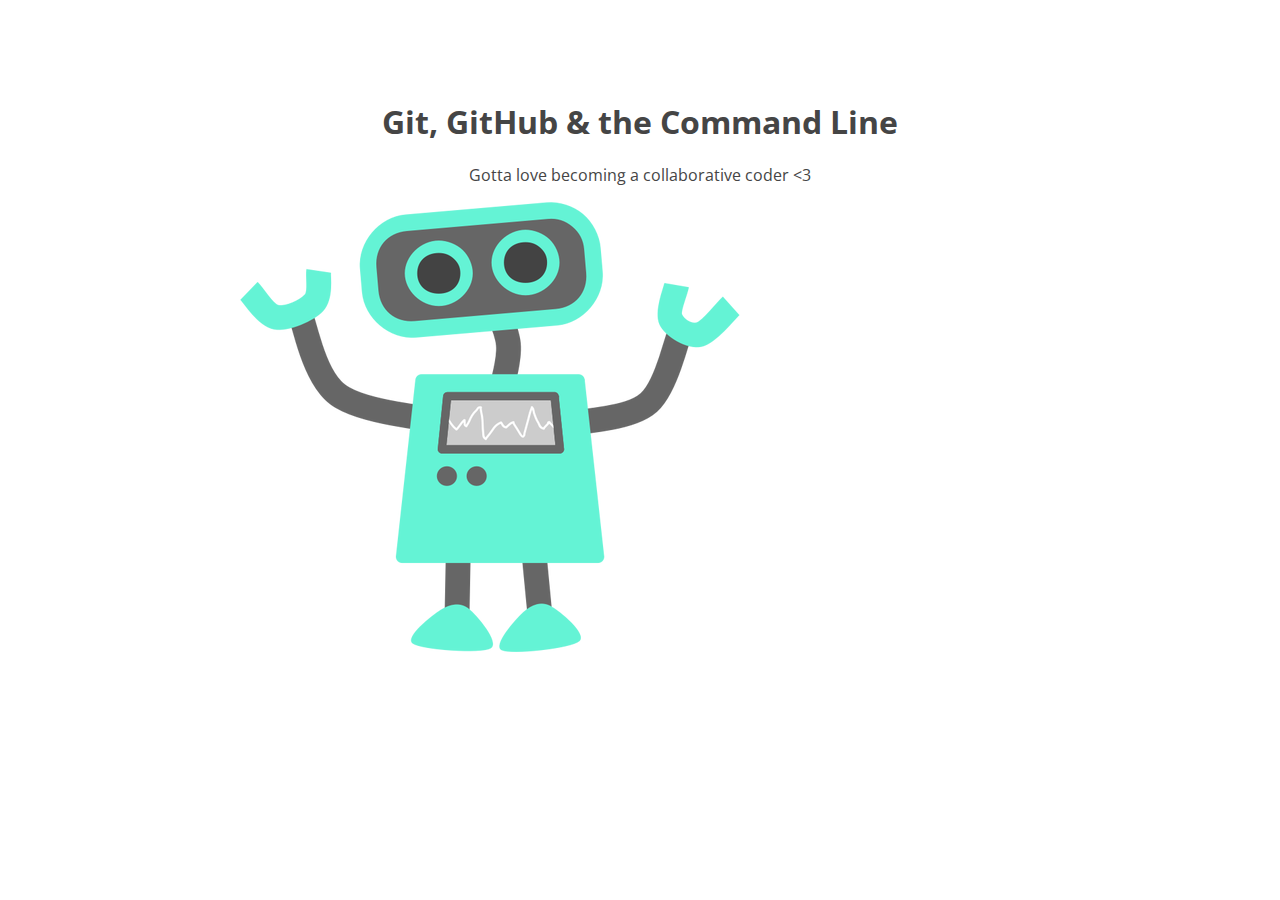
==== index.html @ 835611e2 "my first commit" ====
<!DOCTYPE html>
<html lang="en">
<head>
	<meta charset="UTF-8">
	<title>Let's Learn Git, GitHub and the Command Line</title>
	<link href='http://fonts.googleapis.com/css?family=Open+Sans' rel='stylesheet' type='text/css'>
	<link rel="stylesheet" href="css/style.css">
</head>
<body>
	<section>
		<h1>Git, GitHub & the Command Line</h1>
		<p>Gotta love becoming a collaborative coder <3</p>
		<img src="img/happy-blue-robot.png">
	</section>
</body>
</html>
---- css/style.css ----
section {
	width: 800px;
	margin: 100px auto;
}
section h1,
section p {
	text-align: center;
	color: #454545;
}
section h1 {
	font: 32px 'Open Sans';
	font-weight: bold;
}
section p {
	font: 16px 'Open Sans';
}
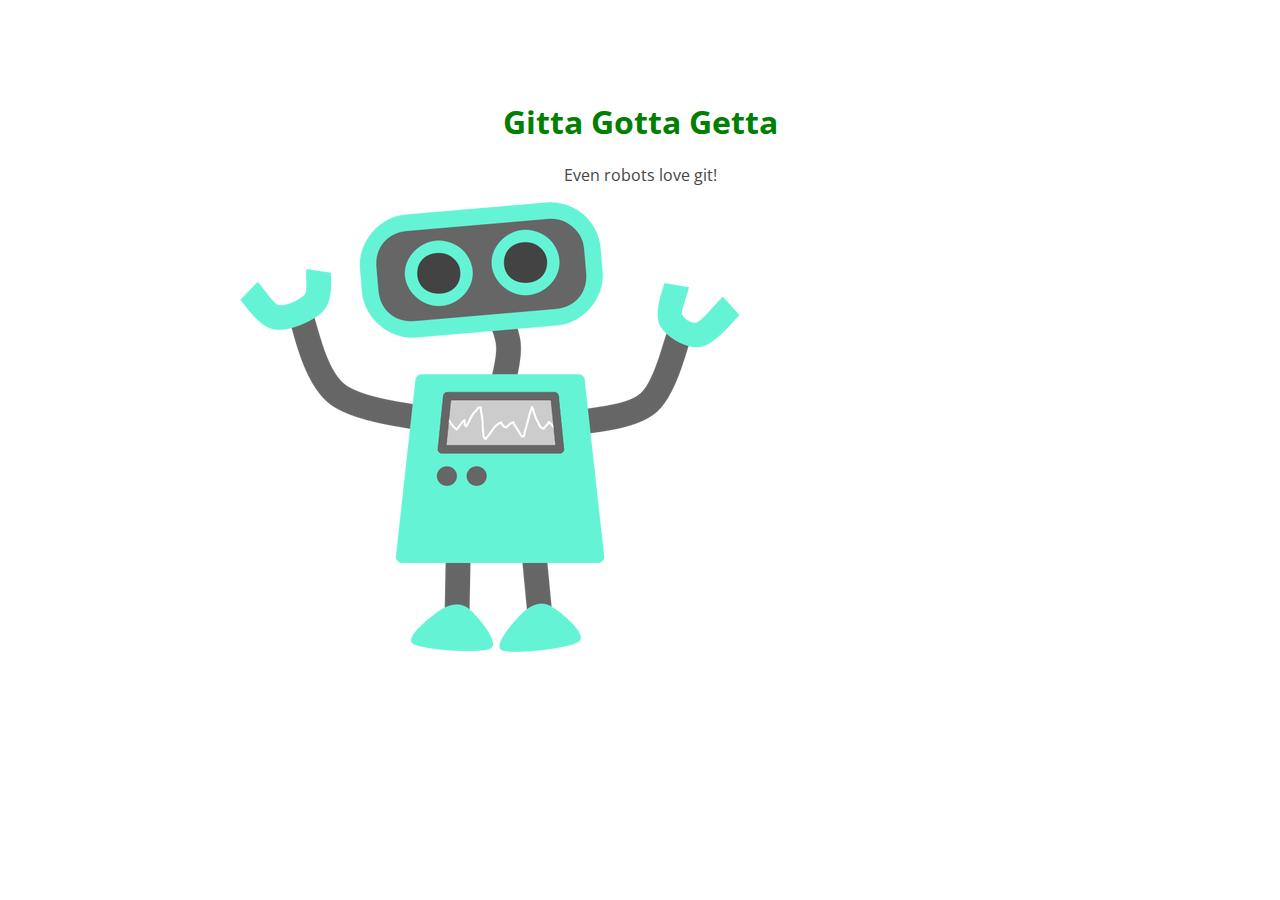
==== commit 4695cfd9: "Header and paragragh changes" ====
--- a/index.html
+++ b/index.html
@@ -8,8 +8,8 @@
 </head>
 <body>
 	<section>
-		<h1>Git, GitHub & the Command Line</h1>
-		<p>Gotta love becoming a collaborative coder <3</p>
+		<h1>Gitta Gotta Getta</h1>
+		<p>Even robots love git!</p>
 		<img src="img/happy-blue-robot.png">
 	</section>
 </body>
--- a/css/style.css
+++ b/css/style.css
@@ -8,6 +8,7 @@
 	color: #454545;
 }
 section h1 {
+	color: green;
 	font: 32px 'Open Sans';
 	font-weight: bold;
 }
